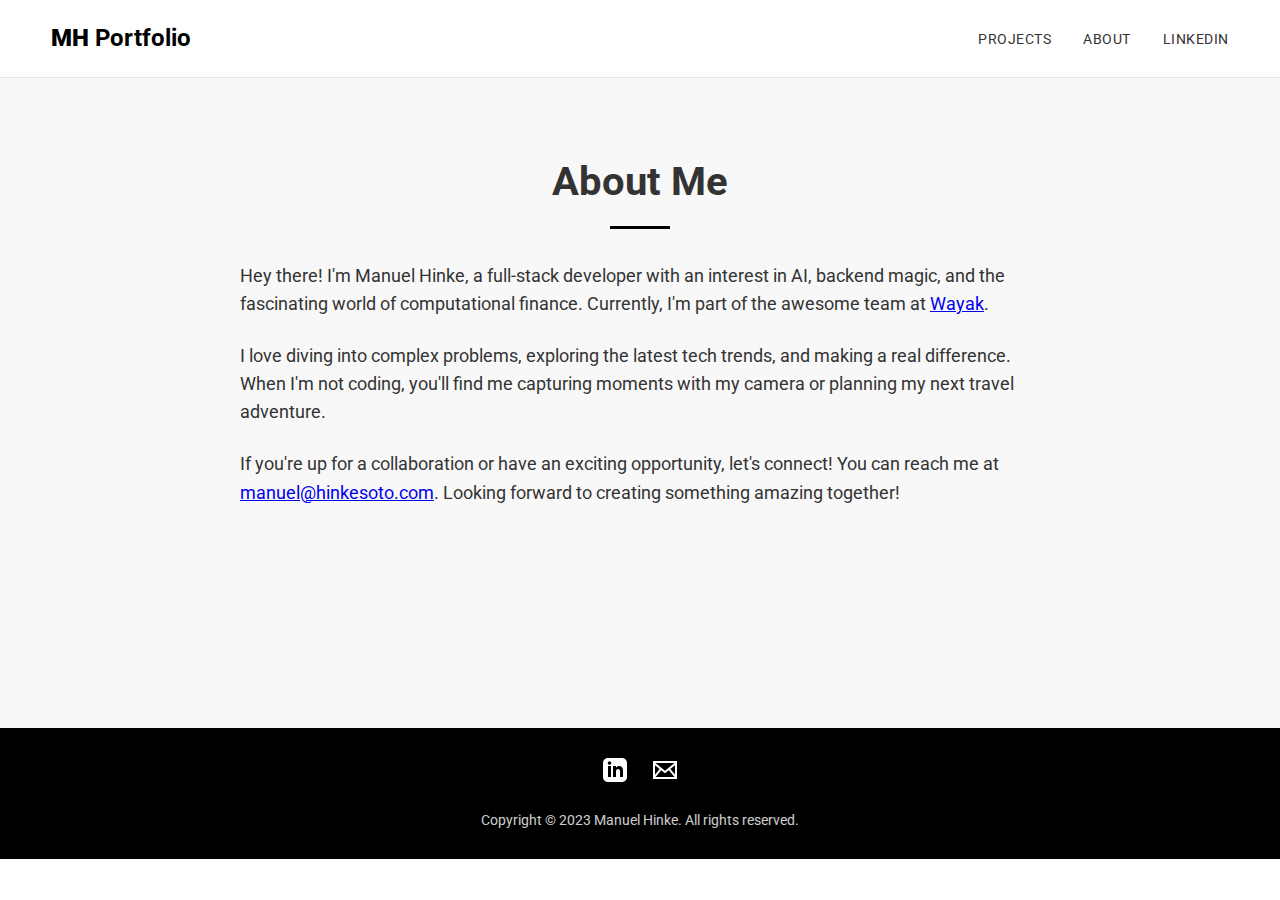
==== about.html @ f0cedf01 "redesign" ====
<!DOCTYPE html>
<html lang="en">
<head>
  <title>About - Manuel Hinke</title>
  <meta charset="UTF-8">
  <meta name="viewport" content="width=device-width, initial-scale=1">
  <link href="https://fonts.googleapis.com/css2?family=Roboto:wght@300;400;700&display=swap" rel="stylesheet">
  <style>
    :root {
      --primary-color: #000;
      --accent-color: #f8f8f8;
      --text-color: #333;
      --spacing: 4vw;
      --container-width: min(1400px, 100vw - var(--spacing) * 2);
    }
    
    * {
      margin: 0;
      padding: 0;
      box-sizing: border-box;
    }
    
    body {
      font-family: 'Roboto', sans-serif;
      line-height: 1.6;
      color: var(--text-color);
      background: #fff;
    }
    
    /* Header */
    .header {
      position: sticky;
      top: 0;
      width: 100%;
      background: #fff;
      z-index: 1000;
      padding: 1.5vw var(--spacing);
      border-bottom: 1px solid rgba(0,0,0,0.1);
    }
    
    .header-inner {
      display: flex;
      justify-content: space-between;
      align-items: center;
      max-width: var(--container-width);
      margin: 0 auto;
    }
    
    .logo {
      font-weight: 700;
      font-size: 1.5rem;
      text-decoration: none;
      color: var(--primary-color);
    }
    
    .logo b {
      font-weight: 900;
    }
    
    .nav-list {
      display: flex;
      list-style: none;
      gap: 2rem;
    }
    
    .nav-item a {
      text-decoration: none;
      color: var(--text-color);
      font-size: 0.9rem;
      text-transform: uppercase;
      letter-spacing: 0.5px;
      transition: color 0.3s;
    }
    
    .nav-item a:hover {
      color: #555;
    }
    
    /* About Section */
    .about {
      padding: 8vh var(--spacing);
      background-color: var(--accent-color);
      min-height: calc(100vh - 250px); /* Ensure it takes up most of the viewport */
    }
    
    .about-content {
      max-width: 800px;
      margin: 0 auto;
    }
    
    .about-content p {
      margin-bottom: 1.5rem;
      font-size: 1.1rem;
    }
    
    .section-title {
      text-align: center;
      font-size: 2.5rem;
      margin-bottom: 3rem;
      position: relative;
    }
    
    .section-title:after {
      content: "";
      position: absolute;
      left: 50%;
      bottom: -15px;
      transform: translateX(-50%);
      width: 60px;
      height: 3px;
      background-color: var(--primary-color);
    }
    
    /* Footer */
    .footer {
      padding: 3vh var(--spacing);
      background-color: var(--primary-color);
      color: white;
      text-align: center;
    }
    
    .social-icons {
      margin-bottom: 1rem;
    }
    
    .social-icons a {
      color: white;
      font-size: 1.5rem;
      margin: 0 10px;
      text-decoration: none;
    }
    
    .copyright {
      font-size: 0.9rem;
      opacity: 0.8;
    }
    
    @media (max-width: 768px) {
      .nav-list {
        display: none;
      }
      
      .section-title {
        font-size: 2rem;
      }
    }
    
    /* SVG Icons */
    .icon {
      width: 24px;
      height: 24px;
      fill: currentColor;
    }
  </style>
</head>
<body>
  <!-- Header -->
  <header class="header">
    <div class="header-inner">
      <a href="index.html" class="logo"><b>MH</b> Portfolio</a>
      <nav class="nav">
        <ul class="nav-list">
          <li class="nav-item"><a href="index.html#projects">Projects</a></li>
          <li class="nav-item"><a href="about.html">About</a></li>
          <li class="nav-item"><a href="https://www.linkedin.com/in/manuel-hinke/">LinkedIn</a></li>
        </ul>
      </nav>
    </div>
  </header>

  <!-- About Section -->
  <section class="about">
    <div class="about-content">
      <h1 class="section-title">About Me</h1>
      <p>Hey there! I'm Manuel Hinke, a full-stack developer with an interest in AI, backend magic, and the fascinating world of computational finance. Currently, I'm part of the awesome team at <a href="https://www.linkedin.com/company/wayak-ai/" target="_blank">Wayak</a>.</p>
      
      <p>I love diving into complex problems, exploring the latest tech trends, and making a real difference. When I'm not coding, you'll find me capturing moments with my camera or planning my next travel adventure.</p>
      
      <p>If you're up for a collaboration or have an exciting opportunity, let's connect! You can reach me at <a href="mailto:manuel@hinkesoto.com">manuel@hinkesoto.com</a>. Looking forward to creating something amazing together!</p>
    </div>
  </section>

  <!-- Footer -->
  <footer class="footer">
    <div class="social-icons">
      <a href="https://www.linkedin.com/in/manuel-hinke/" target="_blank">
        <svg class="icon" xmlns="http://www.w3.org/2000/svg" viewBox="0 0 24 24">
          <path d="M19 0h-14c-2.761 0-5 2.239-5 5v14c0 2.761 2.239 5 5 5h14c2.762 0 5-2.239 5-5v-14c0-2.761-2.238-5-5-5zm-11 19h-3v-11h3v11zm-1.5-12.268c-.966 0-1.75-.79-1.75-1.764s.784-1.764 1.75-1.764 1.75.79 1.75 1.764-.783 1.764-1.75 1.764zm13.5 12.268h-3v-5.604c0-3.368-4-3.113-4 0v5.604h-3v-11h3v1.765c1.396-2.586 7-2.777 7 2.476v6.759z"/>
        </svg>
      </a>
      <a href="mailto:manuel@hinkesoto.com">
        <svg class="icon" xmlns="http://www.w3.org/2000/svg" viewBox="0 0 24 24">
          <path d="M0 3v18h24v-18h-24zm6.623 7.929l-4.623 5.712v-9.458l4.623 3.746zm-4.141-5.929h19.035l-9.517 7.713-9.518-7.713zm5.694 7.188l3.824 3.099 3.83-3.104 5.612 6.817h-18.779l5.513-6.812zm9.208-1.264l4.616-3.741v9.348l-4.616-5.607z"/>
        </svg>
      </a>
    </div>
    <p class="copyright">Copyright © 2023 Manuel Hinke. All rights reserved.</p>
  </footer>
</body>
</html>
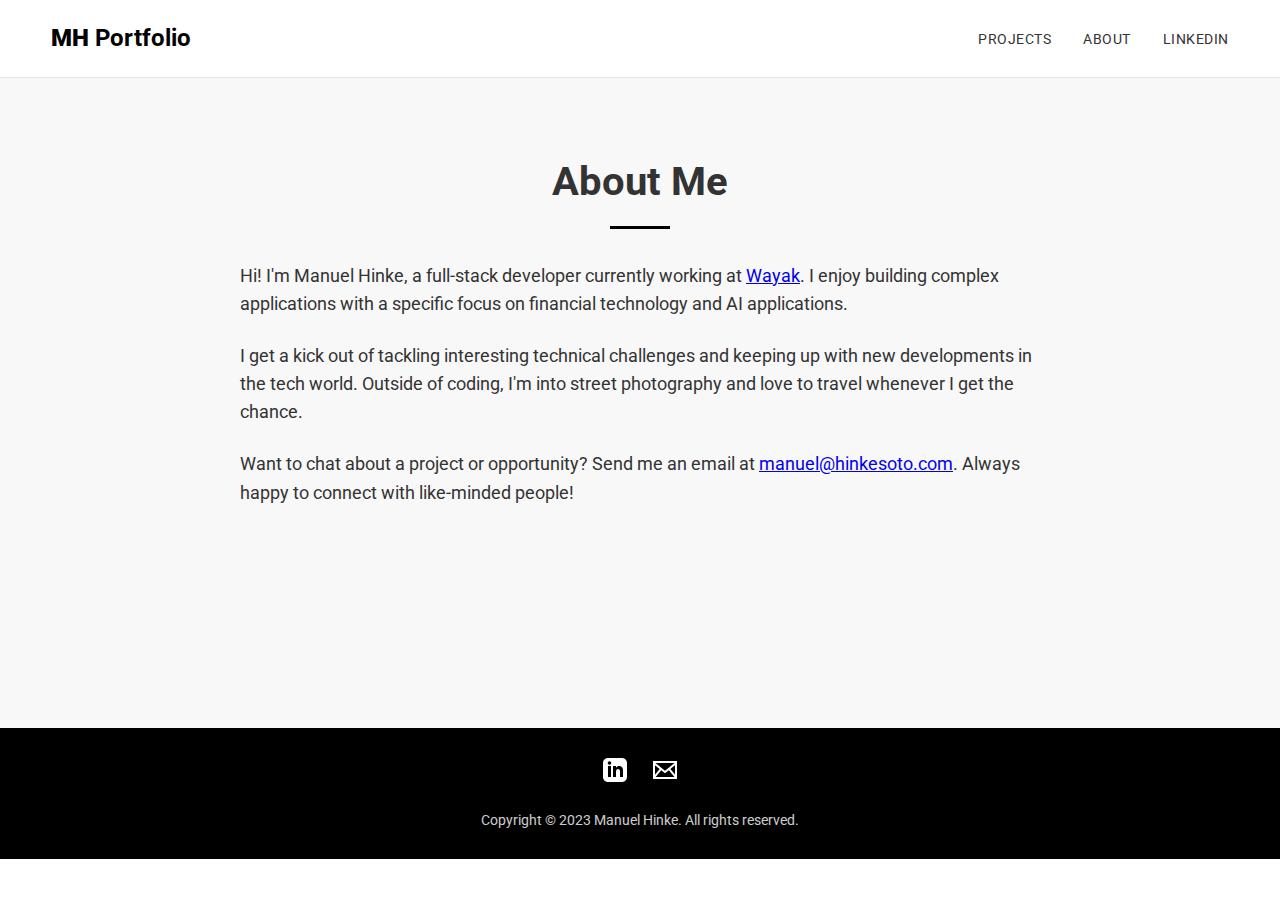
==== commit 765fadcd: "Fixes" ====
--- a/about.html
+++ b/about.html
@@ -172,11 +172,11 @@
   <section class="about">
     <div class="about-content">
       <h1 class="section-title">About Me</h1>
-      <p>Hey there! I'm Manuel Hinke, a full-stack developer with an interest in AI, backend magic, and the fascinating world of computational finance. Currently, I'm part of the awesome team at <a href="https://www.linkedin.com/company/wayak-ai/" target="_blank">Wayak</a>.</p>
+      <p>Hi! I'm Manuel Hinke, a full-stack developer currently working at <a href="https://www.linkedin.com/company/wayak-ai/" target="_blank">Wayak</a>. I enjoy building complex applications with a specific focus on financial technology and AI applications.</p>
       
-      <p>I love diving into complex problems, exploring the latest tech trends, and making a real difference. When I'm not coding, you'll find me capturing moments with my camera or planning my next travel adventure.</p>
+      <p>I get a kick out of tackling interesting technical challenges and keeping up with new developments in the tech world. Outside of coding, I'm into street photography and love to travel whenever I get the chance.</p>
       
-      <p>If you're up for a collaboration or have an exciting opportunity, let's connect! You can reach me at <a href="mailto:manuel@hinkesoto.com">manuel@hinkesoto.com</a>. Looking forward to creating something amazing together!</p>
+      <p>Want to chat about a project or opportunity? Send me an email at <a href="mailto:manuel@hinkesoto.com">manuel@hinkesoto.com</a>. Always happy to connect with like-minded people!</p>
     </div>
   </section>
 
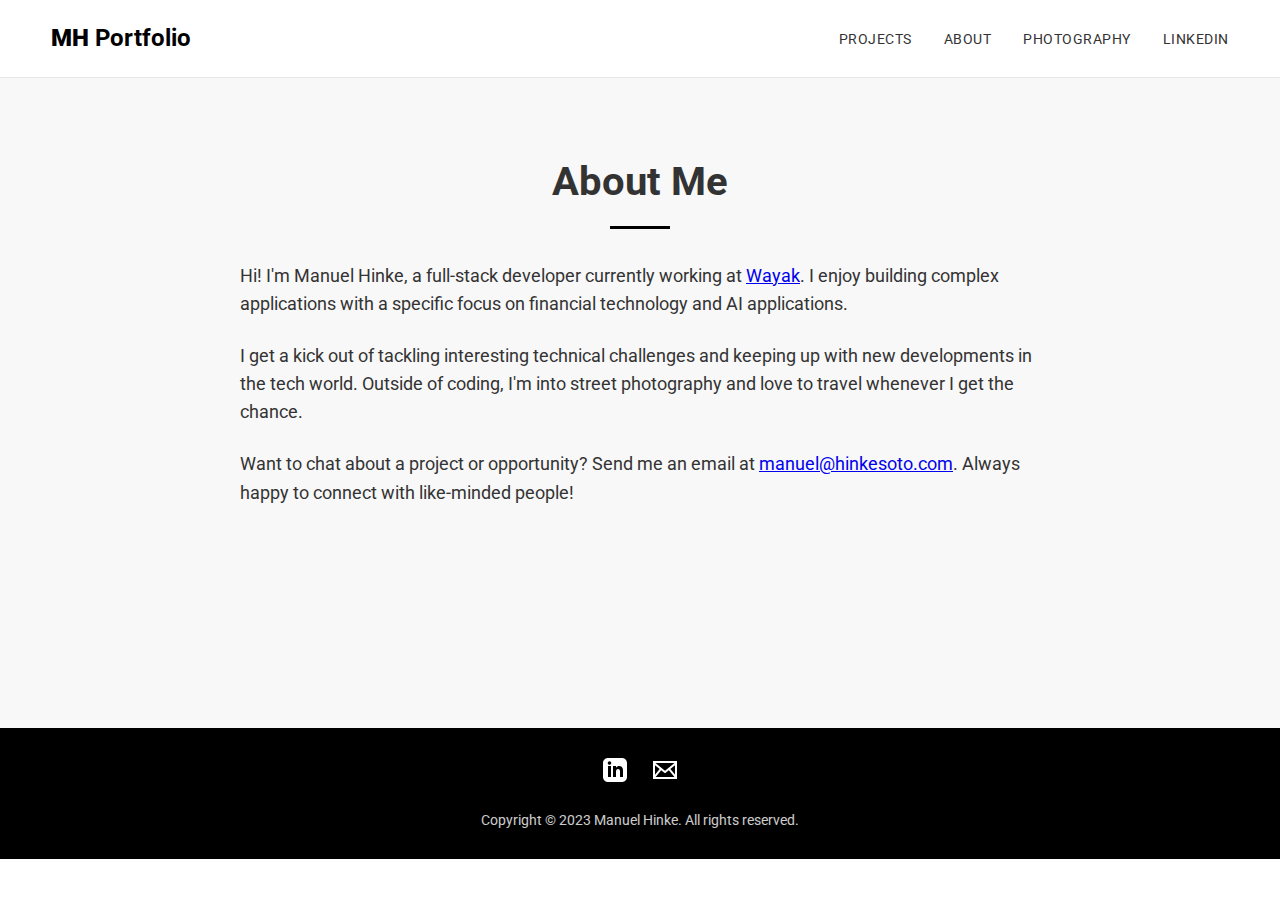
==== commit 9dcd6734: "Fix navbar" ====
--- a/about.html
+++ b/about.html
@@ -162,6 +162,7 @@
         <ul class="nav-list">
           <li class="nav-item"><a href="index.html#projects">Projects</a></li>
           <li class="nav-item"><a href="about.html">About</a></li>
+          <li class="nav-item"><a href="photography.html">Photography</a></li>
           <li class="nav-item"><a href="https://www.linkedin.com/in/manuel-hinke/">LinkedIn</a></li>
         </ul>
       </nav>
